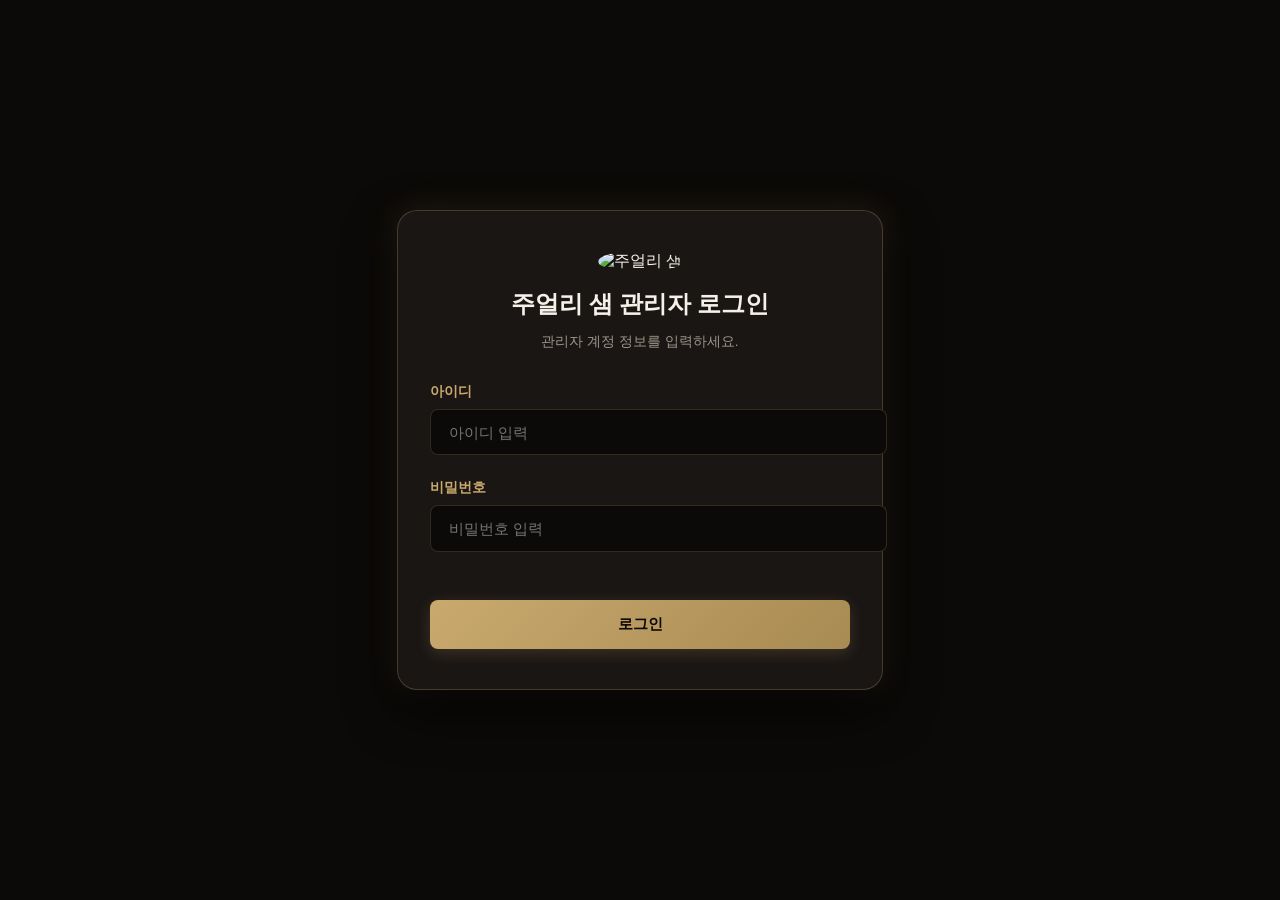
==== admin/index.html @ 4dfc27d7 "Switch to 100% Pure Cloudflare KV Database Mode and delete posts.json static cache" ====
<!DOCTYPE html>
<html lang="ko">
<head>
  <meta charset="UTF-8">
  <meta name="viewport" content="width=device-width, initial-scale=1.0">
  <meta http-equiv="Cache-Control" content="no-cache, no-store, must-revalidate">
  <meta http-equiv="Pragma" content="no-cache">
  <meta http-equiv="Expires" content="0">
  <title>주얼리 샘 | 블로그 & SEO 관리자 시스템</title>
  <link rel="icon" type="image/png" href="images/favicon.png">
  <link rel="stylesheet" href="style.css?v=2">

  <!-- Quill WYSIWYG Rich Text Editor -->
  <link href="https://cdn.quilljs.com/1.3.6/quill.snow.css" rel="stylesheet">
  <script src="https://cdn.quilljs.com/1.3.6/quill.min.js"></script>

  <style>
    /* Admin Dashboard Custom Styles */
    body {
      background-color: #0c0a08;
      color: #f5f0e8;
      font-family: 'Noto Sans KR', sans-serif;
      padding-bottom: 4rem;
    }

    /* Quill Editor Dark Luxury Styling */
    .ql-toolbar.ql-snow {
      background: #141110 !important;
      border-color: rgba(201, 169, 110, 0.3) !important;
      border-radius: 8px 8px 0 0;
    }
    .ql-container.ql-snow {
      background: #0C0A08 !important;
      border-color: rgba(201, 169, 110, 0.3) !important;
      border-radius: 0 0 8px 8px;
      color: #F5F0E8 !important;
      font-size: 1rem !important;
      min-height: 260px;
    }
    .ql-editor {
      min-height: 260px;
      line-height: 1.8;
    }
    .ql-snow .ql-stroke { stroke: #C9A96E !important; }
    .ql-snow .ql-fill { fill: #C9A96E !important; }
    .ql-snow .ql-picker { color: #C9A96E !important; }

    .admin-header {
      background: #141110;
      border-bottom: 1px solid rgba(201, 169, 110, 0.2);
      padding: 1.25rem 0;
      position: sticky;
      top: 0;
      z-index: 100;
    }

    .admin-nav {
      display: flex;
      justify-content: space-between;
      align-items: center;
    }

    .admin-logo {
      display: flex;
      align-items: center;
      gap: 0.75rem;
      font-family: 'Playfair Display', serif;
      font-size: 1.3rem;
      color: #F5F0E8;
    }

    .admin-logo img {
      width: 34px;
      height: 34px;
      border-radius: 50%;
    }

    .admin-badge {
      padding: 0.25rem 0.75rem;
      background: rgba(201, 169, 110, 0.15);
      border: 1px solid rgba(201, 169, 110, 0.3);
      border-radius: 100px;
      font-size: 0.75rem;
      color: #C9A96E;
      font-weight: 600;
    }

    .admin-container {
      max-width: 1200px;
      margin: 2.5rem auto;
      padding: 0 1.5rem;
    }

    .admin-tabs {
      display: flex;
      gap: 1rem;
      margin-bottom: 2rem;
      border-bottom: 1px solid rgba(201, 169, 110, 0.2);
      padding-bottom: 0.5rem;
    }

    .admin-tab-btn {
      background: transparent;
      border: none;
      color: #9C9489;
      font-size: 1rem;
      font-weight: 500;
      padding: 0.75rem 1.25rem;
      cursor: pointer;
      border-radius: 8px;
      transition: all 0.3s ease;
    }

    .admin-tab-btn.active {
      background: rgba(201, 169, 110, 0.15);
      color: #C9A96E;
      font-weight: 600;
    }

    .admin-tab-content {
      display: none;
    }

    .admin-tab-content.active {
      display: block;
    }

    .admin-card {
      background: #1A1614;
      border: 1px solid rgba(201, 169, 110, 0.15);
      border-radius: 16px;
      padding: 2rem;
      margin-bottom: 2rem;
    }

    .admin-card-title {
      font-family: 'Playfair Display', serif;
      font-size: 1.4rem;
      color: #F5F0E8;
      margin-bottom: 1.5rem;
      display: flex;
      align-items: center;
      justify-content: space-between;
    }

    .form-group {
      margin-bottom: 1.5rem;
    }

    .form-label {
      display: block;
      font-size: 0.85rem;
      font-weight: 600;
      color: #C9A96E;
      margin-bottom: 0.5rem;
    }

    .form-input, .form-select, .form-textarea {
      width: 100%;
      padding: 0.85rem 1.1rem;
      background: #0C0A08;
      border: 1px solid rgba(201, 169, 110, 0.2);
      border-radius: 8px;
      color: #F5F0E8;
      font-size: 0.95rem;
      outline: none;
      transition: border 0.3s ease;
    }

    .form-input:focus, .form-select:focus, .form-textarea:focus {
      border-color: #C9A96E;
    }

    .form-textarea {
      min-height: 180px;
      resize: vertical;
      line-height: 1.7;
    }

    .btn-submit {
      background: linear-gradient(135deg, #C9A96E 0%, #A88B52 100%);
      color: #0C0A08;
      border: none;
      padding: 0.9rem 2.2rem;
      font-size: 0.95rem;
      font-weight: 700;
      border-radius: 8px;
      cursor: pointer;
      display: inline-flex;
      align-items: center;
      justify-content: center;
      gap: 0.5rem;
      box-shadow: 0 4px 15px rgba(201, 169, 110, 0.2);
      transition: all 0.3s ease;
    }

    .btn-submit:hover {
      filter: brightness(1.15);
      transform: translateY(-2px);
      box-shadow: 0 6px 20px rgba(201, 169, 110, 0.35);
    }

    .btn-cancel {
      background: rgba(255, 255, 255, 0.08);
      color: #9C9489;
      border: 1px solid rgba(255, 255, 255, 0.15);
      padding: 0.9rem 1.8rem;
      font-size: 0.95rem;
      font-weight: 600;
      border-radius: 8px;
      cursor: pointer;
      transition: all 0.3s ease;
    }

    .btn-cancel:hover {
      background: rgba(255, 255, 255, 0.15);
      color: #F5F0E8;
    }

    .post-table {
      width: 100%;
      border-collapse: collapse;
      margin-top: 1rem;
    }

    .post-table th, .post-table td {
      padding: 1rem;
      text-align: left;
      border-bottom: 1px solid rgba(201, 169, 110, 0.1);
    }

    .post-table th {
      color: #C9A96E;
      font-size: 0.85rem;
      font-weight: 600;
      text-transform: uppercase;
      letter-spacing: 0.05em;
    }

    .post-table td {
      font-size: 0.9rem;
      color: #9C9489;
    }

    .btn-sm {
      padding: 0.4rem 0.75rem;
      font-size: 0.75rem;
      border-radius: 6px;
      border: none;
      cursor: pointer;
      transition: all 0.2s ease;
    }

    .btn-edit {
      background: rgba(201, 169, 110, 0.2);
      color: #C9A96E;
    }

    .btn-delete {
      background: rgba(239, 68, 68, 0.2);
      color: #ef4444;
    }

    .seo-box {
      background: #141110;
      border: 1px solid rgba(201, 169, 110, 0.2);
      border-radius: 12px;
      padding: 1.5rem;
      margin-bottom: 1.5rem;
    }

    .seo-title {
      font-size: 1.1rem;
      font-weight: 600;
      color: #C9A96E;
      margin-bottom: 0.75rem;
      display: flex;
      align-items: center;
      gap: 0.5rem;
    }

    .seo-desc {
      font-size: 0.88rem;
      color: #9C9489;
      line-height: 1.7;
      margin-bottom: 1rem;
    }

    .btn-gen-xml {
      background: transparent;
      border: 1px solid #C9A96E;
      color: #C9A96E;
      padding: 0.6rem 1.25rem;
      border-radius: 6px;
      font-size: 0.85rem;
      font-weight: 600;
      cursor: pointer;
      transition: all 0.3s ease;
    }

    .btn-gen-xml:hover {
      background: rgba(201, 169, 110, 0.2);
    }

    /* Admin Login Overlay */
    .login-overlay {
      position: fixed;
      top: 0; left: 0; right: 0; bottom: 0;
      background: #0C0A08;
      z-index: 99999;
      display: flex;
      align-items: center;
      justify-content: center;
      padding: 1.5rem;
    }

    .login-box {
      width: 100%;
      max-width: 420px;
      background: #1A1614;
      border: 1px solid rgba(201, 169, 110, 0.25);
      border-radius: 20px;
      padding: 2.5rem 2rem;
      box-shadow: 0 20px 50px rgba(0, 0, 0, 0.8), 0 0 30px rgba(201, 169, 110, 0.15);
      text-align: center;
    }

    .login-title {
      font-family: 'Playfair Display', serif;
      font-size: 1.5rem;
      color: #F5F0E8;
      margin: 1rem 0 0.5rem;
    }

    .login-error {
      color: #ef4444;
      font-size: 0.85rem;
      margin-top: 0.75rem;
      display: none;
    }

    /* Scrollbar Customization for Live Chat */
    #admin-chat-messages::-webkit-scrollbar,
    #admin-chat-sessions::-webkit-scrollbar {
      width: 6px;
    }
    #admin-chat-messages::-webkit-scrollbar-track,
    #admin-chat-sessions::-webkit-scrollbar-track {
      background: #0C0A08;
    }
    #admin-chat-messages::-webkit-scrollbar-thumb,
    #admin-chat-sessions::-webkit-scrollbar-thumb {
      background: rgba(201, 169, 110, 0.4);
      border-radius: 4px;
    }
    #admin-chat-messages::-webkit-scrollbar-thumb:hover {
      background: #C9A96E;
    }

    /* Mobile Responsive Enhancements */
    @media (max-width: 768px) {
      .admin-header {
        padding: 1rem 0;
      }
      .admin-nav {
        flex-direction: column;
        align-items: flex-start;
        gap: 0.75rem;
      }
      .admin-logo {
        font-size: 1.1rem;
      }
      .admin-nav-right {
        width: 100%;
        display: flex;
        justify-content: space-between;
        align-items: center;
        gap: 0.5rem;
      }
      .admin-badge {
        font-size: 0.7rem;
        padding: 0.2rem 0.5rem;
      }
      .btn-gen-xml {
        font-size: 0.75rem;
        padding: 0.4rem 0.6rem;
      }
      .admin-container {
        margin: 1rem auto;
        padding: 0 0.75rem;
      }
      .admin-tabs {
        overflow-x: auto;
        white-space: nowrap;
        padding-bottom: 0.75rem;
        gap: 0.5rem;
        -webkit-overflow-scrolling: touch;
      }
      .admin-tab-btn {
        font-size: 0.85rem;
        padding: 0.5rem 0.85rem;
        flex-shrink: 0;
      }
      .admin-card {
        padding: 1.25rem 1rem;
        border-radius: 12px;
      }
      .admin-card-title {
        font-size: 1.15rem;
        flex-direction: column;
        align-items: flex-start;
        gap: 0.75rem;
      }
      .table-wrapper {
        width: 100%;
        overflow-x: auto;
        -webkit-overflow-scrolling: touch;
        border-radius: 8px;
        border: 1px solid rgba(201, 169, 110, 0.15);
      }
      .mobile-stack {
        grid-template-columns: 1fr !important;
        height: auto !important;
      }
      .mobile-sessions-pane {
        border-right: none !important;
        border-bottom: 1px solid rgba(201,169,110,0.15) !important;
        height: 180px !important;
      }
      .mobile-chat-pane {
        height: 450px !important;
      }
      .post-table th, .post-table td {
        padding: 0.6rem 0.5rem;
        font-size: 0.8rem;
        white-space: nowrap;
      }
      .form-input, .form-select {
        font-size: 16px !important; /* Prevents iOS Safari auto-zoom on input focus */
        padding: 0.75rem 0.9rem;
      }
      .mobile-stack {
        flex-direction: column !important;
        align-items: stretch !important;
      }
      .mobile-stack label {
        justify-content: center !important;
        text-align: center;
      }
      .ql-container.ql-snow {
        min-height: 200px;
      }
      .login-box {
        padding: 2rem 1.25rem;
        border-radius: 16px;
      }
    }
  </style>
</head>
<body>

  <!-- Admin Login Overlay Gateway -->
  <div class="login-overlay" id="loginOverlay">
    <div class="login-box">
      <img src="images/favicon.png" alt="주얼리 샘" style="width: 54px; height: 54px; border-radius: 50%;">
      <h2 class="login-title">주얼리 샘 관리자 로그인</h2>
      <p style="font-size: 0.85rem; color: #9C9489; margin-bottom: 2rem;">관리자 계정 정보를 입력하세요.</p>

      <form onsubmit="handleAdminLogin(event)">
        <div class="form-group" style="text-align: left;">
          <label class="form-label" for="login-id">아이디</label>
          <input type="text" id="login-id" class="form-input" placeholder="아이디 입력" required>
        </div>
        <div class="form-group" style="text-align: left;">
          <label class="form-label" for="login-pw">비밀번호</label>
          <input type="password" id="login-pw" class="form-input" placeholder="비밀번호 입력" required>
        </div>
        <div class="login-error" id="loginErrorMsg">아이디 또는 비밀번호가 올바르지 않습니다.</div>
        <button type="submit" class="btn-submit" style="width: 100%; margin-top: 1.5rem;">로그인</button>
      </form>
    </div>
  </div>

  <!-- Admin Header -->
  <header class="admin-header">
    <div class="container admin-nav">
      <a href="index.html" class="admin-logo">
        <img src="images/favicon.png" alt="주얼리 샘 로고">
        주얼리 샘 관리자 센터
      </a>
      <div class="admin-nav-right">
        <span class="admin-badge">Blog & SEO System</span>
        <a href="index.html" target="_blank" class="btn-gen-xml">홈페이지 바로가기 ↗</a>
        <button class="btn-gen-xml" style="border-color: #ef4444; color: #ef4444;" onclick="handleAdminLogout()">🔒 로그아웃</button>
      </div>
    </div>
  </header>

  <div class="admin-container">
    <!-- Admin Nav Tabs -->
    <div class="admin-tabs">
      <button class="admin-tab-btn active" onclick="switchTab('posts-tab')">📝 블로그 글 관리</button>
      <button class="admin-tab-btn" onclick="switchTab('write-tab')">✏️ 새 글 작성하기</button>
      <button class="admin-tab-btn" onclick="switchTab('chat-tab')">💬 실시간 1:1 고객 상담 센터</button>
      <button class="admin-tab-btn" onclick="switchTab('seo-tab')">🔍 네이버/구글 검색등록 (SEO)</button>
    </div>

    <!-- TAB 1: Posts List -->
    <div id="posts-tab" class="admin-tab-content active">
      <div class="admin-card">
        <div class="admin-card-title">
          <span>등록된 블로그 포스트 목록</span>
          <button class="btn-submit" onclick="switchTab('write-tab')">+ 새 포스트 추가</button>
        </div>
        <p style="color: #9C9489; font-size: 0.85rem; margin-bottom: 1.5rem;">
          이곳에 등록된 글은 메인 홈페이지의 [블로그] 섹션에 즉시 노출되며, 검색엔진(네이버, 구글)에 수집됩니다.
        </p>

        <div class="table-wrapper">
          <table class="post-table">
            <thead>
              <tr>
                <th>순번</th>
                <th>포스트 번호 (ID)</th>
                <th>제목</th>
                <th>카테고리</th>
                <th>작성일</th>
                <th>관리</th>
              </tr>
            </thead>
            <tbody id="admin-post-list">
              <!-- Dynamic Posts render -->
            </tbody>
          </table>
        </div>
      </div>
    </div>

    <!-- TAB 2: Write/Edit Post -->
    <div id="write-tab" class="admin-tab-content">
      <div class="admin-card">
        <div class="admin-card-title" id="form-title-text">새 블로그 포스트 작성</div>
        <form id="post-form" onsubmit="handlePostSubmit(event)">
          <input type="hidden" id="edit-post-id" value="">

          <div class="form-group">
            <label class="form-label" for="post-title">포스트 제목 *</label>
            <input type="text" id="post-title" class="form-input" placeholder="예: [종로 골드바] 24K 순금 골드바 현명하게 선택하는 법" required>
          </div>

          <div class="form-group">
            <label class="form-label" for="post-category">카테고리 *</label>
            <select id="post-category" class="form-select">
              <option value="골드바 투자">골드바 투자</option>
              <option value="주얼리 팁">주얼리 팁</option>
              <option value="커플링 가이드">커플링 가이드</option>
              <option value="매장 소식">매장 소식</option>
            </select>
          </div>

          <div class="form-group">
            <label class="form-label" for="post-image">대표 이미지 (Cloudflare R2 자동 저장) *</label>
            <div class="mobile-stack" style="display: flex; gap: 0.5rem; margin-bottom: 0.5rem;">
              <input type="text" id="post-image" class="form-input" value="images/gold_bar.png" placeholder="R2 이미지 URL 또는 사진 파일 선택" required>
              <label for="post-file-input" class="btn-gen-xml" style="white-space: nowrap; cursor: pointer; display: inline-flex; align-items: center; justify-content: center; background: rgba(201,169,110,0.15); padding: 0.75rem 1rem;">☁️ Cloudflare R2에 사진 업로드</label>
              <input type="file" id="post-file-input" accept="image/*" style="display: none;" onchange="uploadToCloudflareR2(event)">
            </div>
            <div id="image-preview-container" style="margin-top: 0.5rem; display: none;">
              <span style="font-size: 0.75rem; color: #9C9489; display: block; margin-bottom: 0.25rem;">업로드 이미지 미리보기:</span>
              <img id="image-preview-img" src="" alt="미리보기" style="max-height: 120px; border-radius: 8px; border: 1px solid rgba(201,169,110,0.3);">
            </div>
          </div>

          <div class="form-group">
            <label class="form-label" for="post-excerpt">요약 설명 (검색엔진 서치 프리뷰) *</label>
            <input type="text" id="post-excerpt" class="form-input" placeholder="글의 주요 내용을 1~2문장으로 요약하세요." required>
          </div>

          <div class="form-group">
            <label class="form-label">본문 내용 (WYSIWYG 리치 에디터) *</label>
            <div id="editor-container"></div>
          </div>

          <div style="display: flex; gap: 1rem; margin-top: 2rem;">
            <button type="submit" class="btn-submit" id="btn-submit-post">포스트 발행하기</button>
            <button type="button" class="btn-gen-xml" onclick="cancelEdit()">취소</button>
          </div>
        </form>
      </div>
    </div>

    <!-- TAB 3: Live Chat & AI Chatbot Center -->
    <div id="chat-tab" class="admin-tab-content">
      <!-- Section 1: 1:1 Live Chat Console -->
      <div class="admin-card">
        <div class="admin-card-title">
          <span>💬 실시간 1:1 고객 상담 & AI 챗봇 모니터링</span>
          <span class="admin-badge" style="background: rgba(34, 197, 94, 0.15); color: #4ade80; border-color: rgba(34, 197, 94, 0.3);">● AI Vector DB 가동 중</span>
        </div>
        <p style="color: #9C9489; font-size: 0.85rem; margin-bottom: 1.5rem;">
          메인 홈페이지(<code style="color:#C9A96E;">sam.lymin80.shop</code>)에서 고객이 주고받은 챗봇 문의와 실시간 상담 요청이 이곳으로 수신됩니다.
        </p>

        <!-- Live Chat Console Grid -->
        <div style="display: grid; grid-template-columns: 280px 1fr; gap: 1rem; background: #141110; border: 1px solid rgba(201,169,110,0.2); border-radius: 12px; height: 560px; overflow: hidden;" class="mobile-stack">
          
          <!-- Left: User Session List -->
          <div style="border-right: 1px solid rgba(201,169,110,0.15); padding: 1rem; overflow-y: auto; height: 100%;" class="mobile-sessions-pane">
            <div style="font-size: 0.85rem; font-weight: 600; color: #C9A96E; margin-bottom: 0.75rem;">📥 상담 대기열 / 최근 대화</div>
            <div id="admin-chat-sessions" style="overflow-y: auto; max-height: calc(100% - 30px);">
              <!-- Session Cards rendered here -->
            </div>
          </div>

          <!-- Right: Real-Time Chat Room -->
          <div style="display: flex; flex-direction: column; height: 100%; padding: 1rem; min-height: 0;" class="mobile-chat-pane">
            <div style="border-bottom: 1px solid rgba(201,169,110,0.15); padding-bottom: 0.75rem; font-weight: 600; color: #F5F0E8; display: flex; justify-content: space-between; align-items: center; flex-shrink: 0;">
              <span>💬 고객 1:1 상담실 — <strong style="color: #C9A96E;">상담원 모드</strong></span>
              <div style="display:flex; gap:0.5rem;">
                <button class="btn-sm btn-delete" onclick="handleAdminEndChat()" style="background: rgba(239,68,68,0.2); border-color: #ef4444; color: #ef4444;">🔴 상담 종료</button>
                <button class="btn-sm btn-edit" onclick="fetchAdminLiveChatMessages()">🔄 새로고침</button>
              </div>
            </div>

            <!-- Messages Window -->
            <div id="admin-chat-messages" style="flex: 1 1 auto; overflow-y: auto; margin: 1rem 0; padding-right: 0.5rem; display: flex; flex-direction: column; gap: 0.75rem; min-height: 0; scroll-behavior: smooth;">
              <!-- Dynamic Messages Rendered Here -->
            </div>

            <!-- Fixed Input Area -->
            <form onsubmit="handleAdminSendChatMessage(event)" style="display: flex; gap: 0.5rem; flex-shrink: 0;">
              <input type="text" id="admin-chat-input" class="form-input" placeholder="고객에게 보내실 1:1 실시간 메시지를 입력하세요..." required style="flex: 1;">
              <button type="submit" class="btn-submit" style="white-space: nowrap; padding: 0.75rem 1.25rem;">전송 ↵</button>
            </form>
          </div>

        </div>
      </div>

      <!-- Section 2: AI Vector KB Manager Card -->
      <div class="admin-card" style="margin-top: 1.5rem;">
        <div style="display:flex; justify-content:space-between; align-items:center; margin-bottom: 1rem; flex-wrap: wrap; gap: 0.5rem;">
          <div class="admin-card-title" style="margin-bottom: 0;">🧠 AI 챗봇 Vector DB 지식베이스 실시간 관리</div>
          <button class="btn-gen-xml" onclick="addNewKbRow()">➕ 지식 항목 추가</button>
        </div>
        <p style="color: #9C9489; font-size: 0.85rem; margin-bottom: 1rem;">
          고객이 챗봇에 물어볼 때 AI가 탐색하는 Vector 지식 데이터(키워드 및 자동 답변)입니다. 수정 후 아래 <strong>[💾 저장 및 반영하기]</strong>를 누르시면 실시간 챗봇에 즉시 적용됩니다.
        </p>
        <div class="table-wrapper" style="overflow-x: auto; -webkit-overflow-scrolling: touch;">
          <table class="post-table" style="min-width: 720px; width: 100%;">
            <thead>
              <tr>
                <th style="width: 140px;">카테고리</th>
                <th style="width: 240px;">감지 키워드 (쉼표 구분)</th>
                <th>챗봇 자동 응답 답변 내용 (Markdown 지원)</th>
                <th style="width: 70px;">삭제</th>
              </tr>
            </thead>
            <tbody id="admin-kb-list">
              <!-- Dynamic KB rows render -->
            </tbody>
          </table>
        </div>
        <button class="btn-submit" style="margin-top: 1.25rem; width: 100%; font-size: 1.05rem;" onclick="saveAdminKbData()">💾 AI Vector DB 지식 저장 및 챗봇 실시간 반영하기</button>
      </div>
    </div>

    <!-- TAB 3: SEO & Search Engine Registration Guide -->
    <div id="seo-tab" class="admin-tab-content">
      <div class="admin-card">
        <div class="admin-card-title">🔍 네이버 서치어드바이저 & 구글 서치콘솔 등록 관리</div>
        <p style="color: #9C9489; font-size: 0.9rem; line-height: 1.7; margin-bottom: 2rem;">
          주얼리 샘의 블로그 포스트와 웹사이트가 네이버 검색 및 구글 검색 결과(AI Overview 포함)에 빠르게 노출될 수 있도록 자동 생성 도구와 제출 가이드를 제공합니다.
        </p>

        <!-- Sitemap & RSS XML Generator -->
        <div class="seo-box">
          <div class="seo-title">📄 1. Sitemap.xml & RSS 피드 자동 다운로드</div>
          <div class="seo-desc">
            현재 작성된 블로그 포스트를 반영한 최신 `sitemap.xml`과 `rss.xml` 파일을 즉시 다운로드하여 서버 또는 GitHub 저장소에 업데이트할 수 있습니다.
          </div>
          <div style="display: flex; gap: 1rem; flex-wrap: wrap;">
            <button class="btn-gen-xml" onclick="downloadSitemap()">Sitemap.xml 생성 & 다운로드</button>
            <button class="btn-gen-xml" onclick="downloadRss()">RSS.xml 생성 & 다운로드</button>
          </div>
        </div>

        <!-- Naver Search Advisor Guide -->
        <div class="seo-box">
          <div class="seo-title">🟢 2. 네이버 서치어드바이저 (Naver Search Advisor) 등록 방법</div>
          <div class="seo-desc">
            1. <strong><a href="https://searchadvisor.naver.com/" target="_blank" style="color: #C9A96E;">네이버 서치어드바이저</a></strong> 로그인 후 [웹마스터 도구] ➡️ 사이트 등록에서 <code>https://jewelrysam.kr</code> (또는 도메인) 추가<br>
            2. 네이버에서 발급하는 소유확인 메타태그 (<code>&lt;meta name="naver-site-verification" content="..."&gt;</code>) 발급받기<br>
            3. 웹마스터 도구 ➡️ [요청] ➡️ [사이트맵 제출]에서 <code>sitemap.xml</code> 제출하기<br>
            4. [요청] ➡️ [RSS 제출]에서 <code>rss.xml</code> 제출하기
          </div>
        </div>

        <!-- Google Search Console Guide -->
        <div class="seo-box">
          <div class="seo-title">🔵 3. 구글 서치콘솔 (Google Search Console) 등록 방법</div>
          <div class="seo-desc">
            1. <strong><a href="https://search.google.com/search-console" target="_blank" style="color: #C9A96E;">구글 서치콘솔</a></strong> 접속 후 사이트 URL 주소 추가<br>
            2. [Sitemaps] 메뉴 클릭 ➡️ <code>sitemap.xml</code> 입력 후 [제출]<br>
            3. 신규 블로그 글 작성 시 [URL 검사] 메뉴에서 해당 글 URL을 넣고 [색인 생성 요청]을 누르면 Google AI Overview에 빠르게 노출됩니다.
          </div>
        </div>
      </div>
    </div>
  </div>

  <script>
    let currentPosts = [];
    let quillEditor = null;
    const API_BASE = 'https://jewelry-sam-api.lymin80.workers.dev';

    // Initialize Quill Editor
    document.addEventListener('DOMContentLoaded', () => {
      quillEditor = new Quill('#editor-container', {
        theme: 'snow',
        placeholder: '블로그 본문 내용을 여기에 자유롭게 작성하세요. (워드/한글처럼 굵게, 제목 크기, 글머리 기호, 링크, 이미지 삽입 등이 지원됩니다)',
        modules: {
          toolbar: [
            [{ 'header': [1, 2, 3, false] }],
            ['bold', 'italic', 'underline', 'strike'],
            [{ 'list': 'ordered'}, { 'list': 'bullet' }],
            ['link', 'image'],
            ['clean']
          ]
        }
      });
    });

    // Async load posts from DB API / posts.json
    async function initAdminPosts() {
      try {
        const resp = await fetch(`${API_BASE}/api/posts?t=` + Date.now());
        if (resp.ok) {
          const apiPosts = await resp.json();
          if (Array.isArray(apiPosts) && apiPosts.length > 0) {
            currentPosts = apiPosts;
          }
        }
      } catch (e) {
        console.log('KV DB Fetch Error');
      }

      renderPostTable();
    }

    function savePosts(posts) {
      currentPosts = posts;
      localStorage.setItem('jewelry_sam_posts', JSON.stringify(posts));
    }

    // Pure Cloudflare R2 Upload Handler
    async function uploadToCloudflareR2(event) {
      const file = event.target.files[0];
      if (!file) return;

      if (!file.type.startsWith('image/')) {
        alert('이미지 파일만 선택 가능합니다.');
        return;
      }

      const imgInput = document.getElementById('post-image');
      const previewContainer = document.getElementById('image-preview-container');
      const previewImg = document.getElementById('image-preview-img');

      imgInput.value = '☁️ Cloudflare R2에 업로드 중...';

      const formData = new FormData();
      formData.append('file', file);

      try {
        const resp = await fetch(`${API_BASE}/api/upload`, {
          method: 'POST',
          body: formData
        });

        if (resp.ok) {
          const data = await resp.json();
          if (data.success && data.url) {
            imgInput.value = data.url;
            previewImg.src = data.url;
            previewContainer.style.display = 'block';
            alert('✨ 이미지 Cloudflare R2 업로드 완료!\nR2 URL: ' + data.url);
            return;
          }
        }
      } catch (e) {
        console.log('R2 Upload API Error');
      }

      // If R2 server is offline during dev, use DataURL preview
      const reader = new FileReader();
      reader.onload = function(e) {
        imgInput.value = e.target.result;
        previewImg.src = e.target.result;
        previewContainer.style.display = 'block';
        alert('사진이 첨부되었습니다.');
      };
      reader.readAsDataURL(file);
    }

    // Render Admin Post Table
    function renderPostTable() {
      const tbody = document.getElementById('admin-post-list');
      if (!tbody) return;
      tbody.innerHTML = '';

      if (currentPosts.length === 0) {
        tbody.innerHTML = `<tr><td colspan="6" style="text-align: center; color: #6B6560; padding: 2rem;">등록된 글이 없습니다. 새 글을 작성해 주세요.</td></tr>`;
        return;
      }

      currentPosts.forEach((post, index) => {
        const tr = document.createElement('tr');
        tr.innerHTML = `
          <td>${currentPosts.length - index}</td>
          <td><code style="color:#C9A96E; font-family: monospace; font-size: 0.85rem; background: rgba(201,169,110,0.1); padding: 0.2rem 0.5rem; border-radius: 4px;">#${post.id}</code></td>
          <td style="font-weight: 600; color: #F5F0E8;">${escapeHtml(post.title)}</td>
          <td><span style="color: #C9A96E; font-size: 0.8rem; background: rgba(201,169,110,0.1); padding: 0.2rem 0.6rem; border-radius: 4px;">${escapeHtml(post.category)}</span></td>
          <td>${post.date}</td>
          <td>
            <a href="index.html?post=${post.id}" target="_blank" class="btn-sm btn-edit" style="text-decoration:none; display:inline-block;">👁️ 보기</a>
            <button class="btn-sm btn-edit" onclick="copyPostLink(${post.id})">🔗 주소 복사</button>
            <button class="btn-sm btn-edit" onclick="editPost(${post.id})">수정</button>
            <button class="btn-sm btn-delete" onclick="deletePost(${post.id})">삭제</button>
          </td>
        `;
        tbody.appendChild(tr);
      });
    }

    function copyPostLink(id) {
      const shareUrl = `${window.location.origin}/index.html?post=${id}`;
      navigator.clipboard.writeText(shareUrl).then(() => {
        alert('✨ 네이버/SNS 전용 블로그 포스트 바로가기 주소(ID: ' + id + ')가 복사되었습니다!\n\n이 주소로 들어오는 사용자는 접속하자마자 이 글 팝업이 자동으로 켜집니다:\n' + shareUrl);
      }).catch(() => {
        alert('포스트 주소: ' + shareUrl);
      });
    }

    let liveChatTimer = null;
    let activeSessionId = null;

    function switchTab(tabId) {
      document.querySelectorAll('.admin-tab-btn').forEach(btn => btn.classList.remove('active'));
      document.querySelectorAll('.admin-tab-content').forEach(content => content.classList.remove('active'));

      if (event && event.target && event.target.classList.contains('admin-tab-btn')) {
        event.target.classList.add('active');
      }
      document.getElementById(tabId).classList.add('active');

      if (tabId === 'chat-tab') {
        startLiveChatPolling();
        fetchAdminKbData();
      } else {
        if (liveChatTimer) {
          clearInterval(liveChatTimer);
          liveChatTimer = null;
        }
      }
    }

    let currentKbList = [];

    async function fetchAdminKbData() {
      try {
        const resp = await fetch(`${API_BASE}/api/kb`);
        if (resp.ok) {
          currentKbList = await resp.json();
          renderAdminKbTable();
        }
      } catch(e) {}
    }

    function renderAdminKbTable() {
      const tbody = document.getElementById('admin-kb-list');
      if (!tbody) return;
      tbody.innerHTML = '';

      currentKbList.forEach((item, idx) => {
        const tr = document.createElement('tr');
        tr.innerHTML = `
          <td><input type="text" class="form-input kb-cat" value="${escapeHtml(item.category || '')}" placeholder="예: 시세"></td>
          <td><input type="text" class="form-input kb-kw" value="${escapeHtml((item.keywords || []).join(', '))}" placeholder="키워드 쉼표 구분"></td>
          <td><textarea class="form-input kb-ans" rows="2" style="resize:vertical;">${escapeHtml(item.answer || '')}</textarea></td>
          <td style="text-align:center;">
            <button class="btn-sm btn-delete" onclick="removeKbRow(${idx})">삭제</button>
          </td>
        `;
        tbody.appendChild(tr);
      });
    }

    function addNewKbRow() {
      currentKbList.push({
        id: Date.now(),
        category: "신규 항목",
        keywords: ["단어1", "단어2"],
        answer: "💎 답변 내용을 작성하세요."
      });
      renderAdminKbTable();
    }

    function removeKbRow(idx) {
      currentKbList.splice(idx, 1);
      renderAdminKbTable();
    }

    async function saveAdminKbData() {
      const rows = document.querySelectorAll('#admin-kb-list tr');
      const updatedList = [];

      rows.forEach((row, idx) => {
        const cat = row.querySelector('.kb-cat').value.trim();
        const kwStr = row.querySelector('.kb-kw').value.trim();
        const ans = row.querySelector('.kb-ans').value.trim();

        const keywords = kwStr.split(',').map(s => s.trim()).filter(Boolean);
        if (cat || keywords.length > 0 || ans) {
          updatedList.push({
            id: idx + 1,
            category: cat,
            keywords: keywords,
            answer: ans
          });
        }
      });

      try {
        const resp = await fetch(`${API_BASE}/api/kb`, {
          method: 'POST',
          headers: { 'Content-Type': 'application/json' },
          body: JSON.stringify(updatedList)
        });
        if (resp.ok) {
          alert('✨ AI Vector DB 지식베이스가 성공적으로 저장되었습니다!\n\n홈페이지 챗봇에 수정하신 지식이 실시간 반영됩니다.');
          fetchAdminKbData();
        }
      } catch(e) {
        alert('저장 중 오류가 발생했습니다.');
      }
    }

    function startLiveChatPolling() {
      fetchAdminLiveChatMessages();
      if (!liveChatTimer) {
        liveChatTimer = setInterval(fetchAdminLiveChatMessages, 2000);
      }
    }

    async function fetchAdminLiveChatSessions() {
      try {
        const resp = await fetch(`${API_BASE}/api/live-chat/sessions`);
        if (resp.ok) {
          const sessions = await resp.json();
          renderAdminChatSessions(sessions);
        }
      } catch(e) {}
    }

    function renderAdminChatSessions(sessions) {
      const sessionBox = document.getElementById('admin-chat-sessions');
      if (!sessionBox) return;

      if (!Array.isArray(sessions) || sessions.length === 0) {
        sessionBox.innerHTML = '<div style="font-size:0.8rem; color:#9C9489; text-align:center; padding:1rem;">대기 중인 상담 없음</div>';
        return;
      }

      if (!activeSessionId && sessions.length > 0) {
        activeSessionId = sessions[0].sessionId;
      }

      sessionBox.innerHTML = '';
      sessions.forEach(sess => {
        const isActive = sess.sessionId === activeSessionId;
        const isEnded = sess.lastText && sess.lastText.includes('종료');
        const div = document.createElement('div');
        div.style.cssText = `background: ${isActive ? 'rgba(201,169,110,0.25)' : 'rgba(201,169,110,0.08)'}; border: 1px solid ${isActive ? '#C9A96E' : 'rgba(201,169,110,0.2)'}; padding: 0.75rem; border-radius: 8px; margin-bottom: 0.5rem; cursor: pointer; transition: all 0.2s ease; opacity: ${isEnded ? '0.7' : '1'};`;
        div.onclick = () => {
          activeSessionId = sess.sessionId;
          fetchAdminLiveChatMessages();
          fetchAdminLiveChatSessions();
        };

        div.innerHTML = `
          <div style="font-weight: 600; font-size: 0.85rem; color: #F5F0E8; display:flex; justify-content:space-between; align-items:center;">
            <span>👤 ${escapeHtml(sess.userId || '방문 고객')}</span>
            <span style="font-size:0.7rem; color:${isEnded ? '#ef4444' : '#4ade80'};">${isEnded ? '🔴 종료' : '● 진행 중'}</span>
          </div>
          <div style="font-size: 0.75rem; color: #9C9489; margin-top: 0.25rem; white-space: nowrap; overflow: hidden; text-overflow: ellipsis;">
            "${escapeHtml(sess.lastText || '')}"
          </div>
        `;
        sessionBox.appendChild(div);
      });
    }

    async function fetchAdminLiveChatMessages() {
      fetchAdminLiveChatSessions();
      if (!activeSessionId) return;

      try {
        const resp = await fetch(`${API_BASE}/api/live-chat?sessionId=${activeSessionId}`);
        if (resp.ok) {
          const messages = await resp.json();
          renderAdminChatMessages(messages);
        }
      } catch(e) {}
    }

    function renderAdminChatMessages(messages) {
      const msgBox = document.getElementById('admin-chat-messages');
      if (!msgBox) return;

      if (!Array.isArray(messages) || messages.length === 0) {
        msgBox.innerHTML = '<div style="color:#9C9489; text-align:center; padding: 2rem;">선택된 세션에 수신된 대화가 없습니다.</div>';
        return;
      }

      msgBox.innerHTML = '';
      messages.forEach(msg => {
        const div = document.createElement('div');
        if (msg.isAdmin) {
          div.style.cssText = 'align-self: flex-end; background: linear-gradient(135deg, #C9A96E, #A88B52); color: #0C0A08; padding: 0.75rem 1rem; border-radius: 12px 12px 0 12px; max-width: 80%; font-size: 0.9rem; font-weight: 600;';
          div.innerHTML = `<span style="font-size: 0.75rem; opacity: 0.85; display: block; margin-bottom: 0.25rem;">상담원 · ${msg.time || ''}</span>${escapeHtml(msg.text)}`;
        } else {
          div.style.cssText = 'align-self: flex-start; background: #241F1C; padding: 0.75rem 1rem; border-radius: 12px 12px 12px 0; max-width: 80%; font-size: 0.9rem;';
          div.innerHTML = `<span style="font-size: 0.75rem; color: #9C9489; display: block; margin-bottom: 0.25rem;">${escapeHtml(msg.userId || '방문 고객')} · ${msg.time || ''}</span>${escapeHtml(msg.text)}`;
        }
        msgBox.appendChild(div);
      });
      msgBox.scrollTop = msgBox.scrollHeight;
    }

    async function handleAdminSendChatMessage(e) {
      e.preventDefault();
      const input = document.getElementById('admin-chat-input');
      const text = input.value.trim();
      if (!text || !activeSessionId) return;

      const chatObj = {
        sessionId: activeSessionId,
        isAdmin: true,
        userId: '상담원',
        text: text
      };

      try {
        await fetch(`${API_BASE}/api/live-chat`, {
          method: 'POST',
          headers: { 'Content-Type': 'application/json' },
          body: JSON.stringify(chatObj)
        });
      } catch(e) {}

      input.value = '';
      fetchAdminLiveChatMessages();
    }

    async function handleAdminEndChat() {
      if (!activeSessionId) {
        alert('종료할 대화 세션을 선택해 주세요.');
        return;
      }
      if (!confirm('현재 1:1 대화를 종료하고 고객을 24h AI 챗봇 모드로 전환하시겠습니까?')) return;

      const chatObj = {
        sessionId: activeSessionId,
        isAdmin: true,
        isEnd: true,
        userId: '상담원',
        text: '🔴 상담원에 의해 1:1 상담이 종료되었습니다.'
      };

      try {
        await fetch(`${API_BASE}/api/live-chat`, {
          method: 'POST',
          headers: { 'Content-Type': 'application/json' },
          body: JSON.stringify({
            ...chatObj
          })
        });
      } catch(e) {}

      fetchAdminLiveChatMessages();
    }

    async function handlePostSubmit(e) {
      e.preventDefault();
      const idInput = document.getElementById('edit-post-id').value;
      const title = document.getElementById('post-title').value.trim();
      const category = document.getElementById('post-category').value;
      const image = document.getElementById('post-image').value.trim();
      const excerpt = document.getElementById('post-excerpt').value.trim();
      const content = quillEditor ? quillEditor.root.innerHTML : '';

      if (!content || content === '<p><br></p>') {
        alert('본문 내용을 입력해 주세요.');
        return;
      }

      const postObj = {
        id: idInput ? parseInt(idInput) : Date.now(),
        title,
        category,
        author: '주얼리 샘',
        date: new Date().toISOString().split('T')[0],
        image,
        excerpt,
        content
      };

      // Sync with Workers DB API
      try {
        await fetch(`${API_BASE}/api/posts`, {
          method: 'POST',
          headers: { 'Content-Type': 'application/json' },
          body: JSON.stringify(postObj)
        });
      } catch(err) {
        console.log('Worker DB API sync error');
      }

      if (idInput) {
        const postIndex = currentPosts.findIndex(p => p.id === postObj.id);
        if (postIndex !== -1) {
          currentPosts[postIndex] = postObj;
          alert('포스트가 성공적으로 수정되었습니다!');
        }
      } else {
        currentPosts.unshift(postObj);
        alert('새 블로그 포스트가 Cloudflare DB에 작성되었습니다!');
      }

      savePosts(currentPosts);
      resetForm();
      renderPostTable();
      switchTab('posts-tab');
    }

    function editPost(id) {
      const post = currentPosts.find(p => p.id === id);
      if (!post) return;

      document.getElementById('edit-post-id').value = post.id;
      document.getElementById('post-title').value = post.title;
      document.getElementById('post-category').value = post.category;
      document.getElementById('post-image').value = post.image;
      document.getElementById('post-excerpt').value = post.excerpt;
      
      if (quillEditor) {
        quillEditor.root.innerHTML = post.content || '';
      }

      if (post.image) {
        const previewContainer = document.getElementById('image-preview-container');
        const previewImg = document.getElementById('image-preview-img');
        previewImg.src = post.image;
        previewContainer.style.display = 'block';
      }

      document.getElementById('form-title-text').textContent = '블로그 포스트 수정';
      document.getElementById('btn-submit-post').textContent = '포스트 수정 완료';

      switchTab('write-tab');
    }

    function cancelEdit() {
      resetForm();
      switchTab('posts-tab');
    }

    function resetForm() {
      document.getElementById('post-form').reset();
      document.getElementById('edit-post-id').value = '';
      document.getElementById('form-title-text').textContent = '새 블로그 포스트 작성';
      document.getElementById('btn-submit-post').textContent = '포스트 발행하기';
      document.getElementById('post-image').value = 'images/gold_bar.png';
      document.getElementById('image-preview-container').style.display = 'none';

      if (quillEditor) {
        quillEditor.root.innerHTML = '';
      }
    }

    async function deletePost(id) {
      if (!confirm('이 블로그 포스트를 삭제하시겠습니까?')) return;

      try {
        await fetch(`${API_BASE}/api/posts/${id}`, { method: 'DELETE' });
      } catch(e) {}

      currentPosts = currentPosts.filter(p => p.id !== id);
      savePosts(currentPosts);
      renderPostTable();
    }



    function downloadPostsJson() {
      const dataStr = JSON.stringify(currentPosts, null, 2);
      downloadFile('posts.json', dataStr, 'application/json');
    }

    function escapeHtml(str) {
      return String(str).replace(/&/g, "&amp;").replace(/</g, "&lt;").replace(/>/g, "&gt;");
    }

    // Download sitemap.xml
    function downloadSitemap() {
      let xml = `<?xml version="1.0" encoding="UTF-8"?>\n<urlset xmlns="http://www.sitemaps.org/schemas/sitemap/0.9">\n`;
      xml += `  <url>\n    <loc>https://jewelrysam.kr/</loc>\n    <lastmod>${new Date().toISOString().split('T')[0]}</lastmod>\n    <changefreq>daily</changefreq>\n    <priority>1.0</priority>\n  </url>\n`;
      
      currentPosts.forEach(post => {
        xml += `  <url>\n    <loc>https://jewelrysam.kr/#blog-post-${post.id}</loc>\n    <lastmod>${post.date}</lastmod>\n    <changefreq>weekly</changefreq>\n    <priority>0.8</priority>\n  </url>\n`;
      });

      xml += `</urlset>`;

      downloadFile('sitemap.xml', xml, 'text/xml');
    }

    // Download rss.xml
    function downloadRss() {
      let xml = `<?xml version="1.0" encoding="UTF-8"?>\n<rss version="2.0">\n  <channel>\n`;
      xml += `    <title>주얼리 샘 블로그 | Jewelry SAM</title>\n    <link>https://jewelrysam.kr</link>\n    <description>종로 프리미엄 주얼리 샘의 공식 블로그 - 골드바, 귀걸이, 목걸이, 팔찌, 커플링 소식</description>\n`;

      currentPosts.forEach(post => {
        xml += `    <item>\n`;
        xml += `      <title><![CDATA[${post.title}]]></title>\n`;
        xml += `      <link>https://jewelrysam.kr/#blog-post-${post.id}</link>\n`;
        xml += `      <description><![CDATA[${post.excerpt}]]></description>\n`;
        xml += `      <pubDate>${post.date}</pubDate>\n`;
        xml += `    </item>\n`;
      });

      xml += `  </channel>\n</rss>`;

      downloadFile('rss.xml', xml, 'text/xml');
    }

    function downloadFile(filename, text, mimeType) {
      const element = document.createElement('a');
      element.setAttribute('href', 'data:' + mimeType + ';charset=utf-8,' + encodeURIComponent(text));
      element.setAttribute('download', filename);
      element.style.display = 'none';
      document.body.appendChild(element);
      element.click();
      document.body.removeChild(element);
    }

    // Admin Authentication Check
    function checkAdminAuth() {
      const isAuth = sessionStorage.getItem('sam_admin_auth') === 'true';
      const overlay = document.getElementById('loginOverlay');
      if (isAuth) {
        overlay.style.display = 'none';
      } else {
        overlay.style.display = 'flex';
      }
    }

    function handleAdminLogin(e) {
      e.preventDefault();
      const id = document.getElementById('login-id').value.trim();
      const pw = document.getElementById('login-pw').value.trim();
      const errorMsg = document.getElementById('loginErrorMsg');

      if (id === 'admin' && pw === '!1asdfasdf') {
        sessionStorage.setItem('sam_admin_auth', 'true');
        errorMsg.style.display = 'none';
        checkAdminAuth();
      } else {
        errorMsg.style.display = 'block';
      }
    }

    function handleAdminLogout() {
      if (confirm('관리자 시스템에서 로그아웃 하시겠습니까?')) {
        sessionStorage.removeItem('sam_admin_auth');
        checkAdminAuth();
      }
    }

    // Initialize
    checkAdminAuth();
    initAdminPosts();
    fetchAdminKbData();
  </script>
</body>
</html>
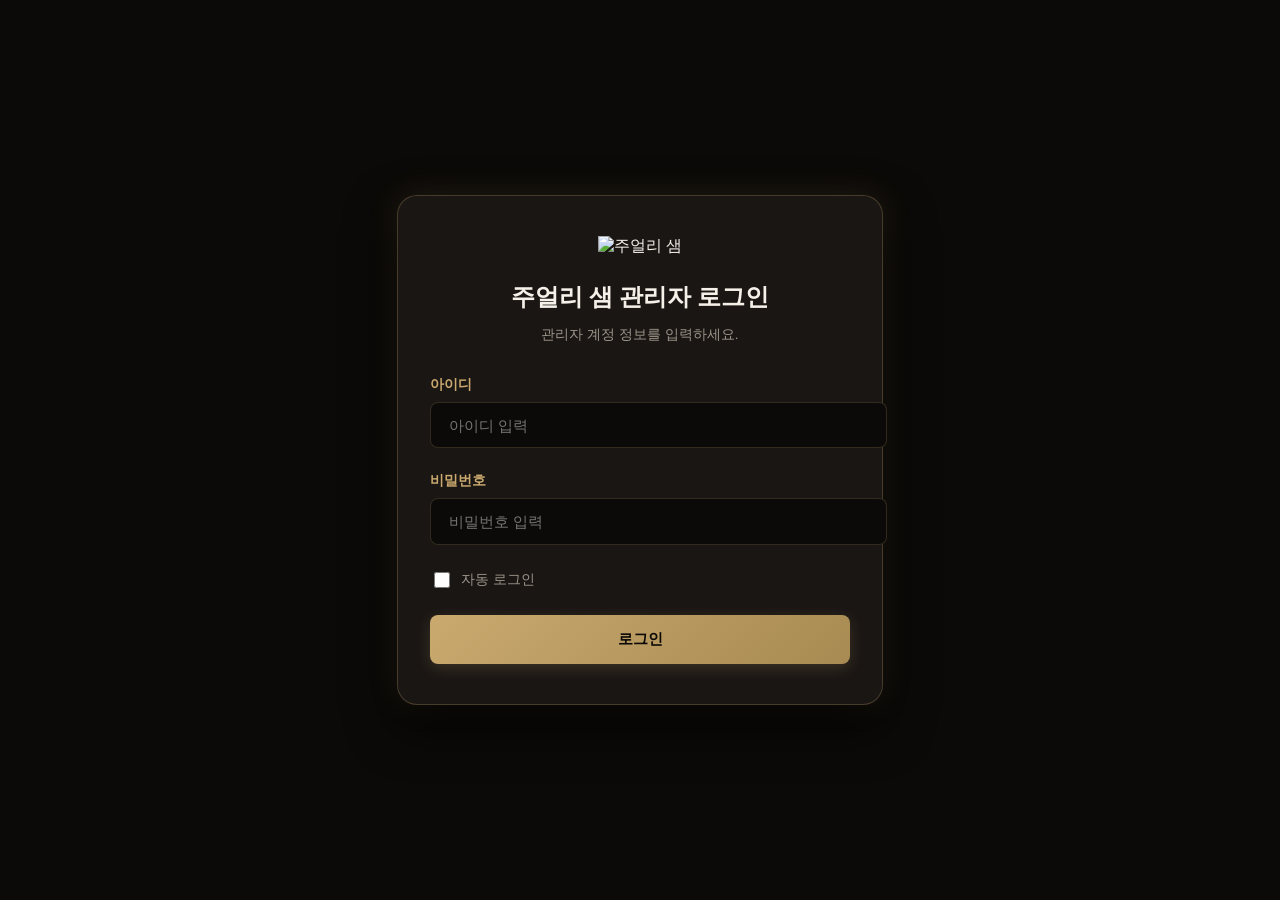
==== commit ab432da1: "feat: Add dolring category, transparent logo, directions guide & SEO/GEO/AIO updates" ====
--- a/admin/index.html
+++ b/admin/index.html
@@ -70,9 +70,11 @@
     }
 
     .admin-logo img {
-      width: 34px;
-      height: 34px;
-      border-radius: 50%;
+      height: 38px;
+      width: auto;
+      object-fit: contain;
+      border-radius: 0;
+      border: none;
     }
 
     .admin-badge {
@@ -339,6 +341,24 @@
       display: none;
     }
 
+    .login-remember {
+      display: flex;
+      align-items: center;
+      gap: 0.5rem;
+      margin-top: 1rem;
+      font-size: 0.85rem;
+      color: #9C9489;
+      cursor: pointer;
+      user-select: none;
+    }
+
+    .login-remember input[type="checkbox"] {
+      accent-color: #C9A96E;
+      width: 16px;
+      height: 16px;
+      cursor: pointer;
+    }
+
     /* Scrollbar Customization for Live Chat */
     #admin-chat-messages::-webkit-scrollbar,
     #admin-chat-sessions::-webkit-scrollbar {
@@ -462,7 +482,7 @@
   <!-- Admin Login Overlay Gateway -->
   <div class="login-overlay" id="loginOverlay">
     <div class="login-box">
-      <img src="images/favicon.png" alt="주얼리 샘" style="width: 54px; height: 54px; border-radius: 50%;">
+      <img src="images/logo_transparent.png" alt="주얼리 샘" style="height: 60px; width: auto; object-fit: contain; margin-bottom: 0.5rem;">
       <h2 class="login-title">주얼리 샘 관리자 로그인</h2>
       <p style="font-size: 0.85rem; color: #9C9489; margin-bottom: 2rem;">관리자 계정 정보를 입력하세요.</p>
 
@@ -476,6 +496,10 @@
           <input type="password" id="login-pw" class="form-input" placeholder="비밀번호 입력" required>
         </div>
         <div class="login-error" id="loginErrorMsg">아이디 또는 비밀번호가 올바르지 않습니다.</div>
+        <label class="login-remember">
+          <input type="checkbox" id="login-remember-check">
+          자동 로그인
+        </label>
         <button type="submit" class="btn-submit" style="width: 100%; margin-top: 1.5rem;">로그인</button>
       </form>
     </div>
@@ -485,7 +509,7 @@
   <header class="admin-header">
     <div class="container admin-nav">
       <a href="index.html" class="admin-logo">
-        <img src="images/favicon.png" alt="주얼리 샘 로고">
+        <img src="images/logo_transparent.png" alt="주얼리 샘 로고">
         주얼리 샘 관리자 센터
       </a>
       <div class="admin-nav-right">
@@ -501,7 +525,9 @@
     <div class="admin-tabs">
       <button class="admin-tab-btn active" onclick="switchTab('posts-tab')">📝 블로그 글 관리</button>
       <button class="admin-tab-btn" onclick="switchTab('write-tab')">✏️ 새 글 작성하기</button>
+      <button class="admin-tab-btn" onclick="switchTab('gallery-tab')">🖼️ 갤러리/상품 관리</button>
       <button class="admin-tab-btn" onclick="switchTab('chat-tab')">💬 실시간 1:1 고객 상담 센터</button>
+      <button class="admin-tab-btn" onclick="switchTab('telegram-tab')">🔔 텔레그램 실시간 알림 연동</button>
       <button class="admin-tab-btn" onclick="switchTab('seo-tab')">🔍 네이버/구글 검색등록 (SEO)</button>
     </div>
 
@@ -509,8 +535,11 @@
     <div id="posts-tab" class="admin-tab-content active">
       <div class="admin-card">
         <div class="admin-card-title">
-          <span>등록된 블로그 포스트 목록</span>
-          <button class="btn-submit" onclick="switchTab('write-tab')">+ 새 포스트 추가</button>
+          <span>등록된 블로그 포스트 목록 (<strong id="db-post-count" style="color: #4ade80;">DB 0건</strong>)</span>
+          <div style="display:flex; gap: 0.5rem;">
+            <button class="btn-sm btn-edit" onclick="initAdminPosts()">🔄 DB 새로고침</button>
+            <button class="btn-submit" onclick="switchTab('write-tab')">+ 새 포스트 추가</button>
+          </div>
         </div>
         <p style="color: #9C9489; font-size: 0.85rem; margin-bottom: 1.5rem;">
           이곳에 등록된 글은 메인 홈페이지의 [블로그] 섹션에 즉시 노출되며, 검색엔진(네이버, 구글)에 수집됩니다.
@@ -584,6 +613,101 @@
           <div style="display: flex; gap: 1rem; margin-top: 2rem;">
             <button type="submit" class="btn-submit" id="btn-submit-post">포스트 발행하기</button>
             <button type="button" class="btn-gen-xml" onclick="cancelEdit()">취소</button>
+          </div>
+        </form>
+      </div>
+    </div>
+
+    <!-- TAB: Gallery & Product Management -->
+    <div id="gallery-tab" class="admin-tab-content">
+      <div class="admin-card">
+        <div class="admin-card-title">
+          <span>🖼️ 주얼리 갤러리 & 대표 상품 관리 (<strong id="db-gallery-count" style="color: #4ade80;">DB 0건</strong>)</span>
+          <div style="display:flex; gap: 0.5rem;">
+            <button class="btn-sm btn-edit" onclick="initAdminGallery()">🔄 DB 새로고침</button>
+            <button class="btn-submit" onclick="openGalleryModal()">+ 새 갤러리 상품 추가</button>
+          </div>
+        </div>
+        <p style="color: #9C9489; font-size: 0.85rem; margin-bottom: 1.5rem;">
+          메인 페이지의 <strong>주얼리 갤러리(Gallery)</strong> 섹션에 노출되는 상품 이미지, 이름, 카테고리, 뱃지 및 설명을 관리합니다.
+        </p>
+
+        <div style="overflow-x: auto;">
+          <table class="admin-table">
+            <thead>
+              <tr>
+                <th style="width: 50px; text-align: center;">번호</th>
+                <th style="width: 80px; text-align: center;">이미지</th>
+                <th>상품명</th>
+                <th style="width: 120px; text-align: center;">카테고리</th>
+                <th style="width: 110px; text-align: center;">태그/뱃지</th>
+                <th style="width: 90px; text-align: center;">강조</th>
+                <th style="width: 140px; text-align: center;">관리</th>
+              </tr>
+            </thead>
+            <tbody id="admin-gallery-tbody">
+              <!-- Rendered via JS -->
+            </tbody>
+          </table>
+        </div>
+      </div>
+    </div>
+
+    <!-- Gallery Item Edit/Create Modal Popup -->
+    <div class="login-overlay" id="galleryModal" style="display: none;">
+      <div class="login-box" style="max-width: 540px; text-align: left;">
+        <h3 id="gallery-modal-title" style="color: #F5F0E8; font-family: 'Playfair Display', serif; margin-bottom: 1.25rem;">✨ 갤러리 상품 등록</h3>
+        
+        <form onsubmit="saveGalleryItem(event)">
+          <div class="form-group">
+            <label class="form-label" for="gallery-name">상품명 *</label>
+            <input type="text" id="gallery-name" class="form-input" placeholder="예: 순금 골드바 10돈" required>
+          </div>
+
+          <div style="display: flex; gap: 1rem;">
+            <div class="form-group" style="flex: 1;">
+              <label class="form-label" for="gallery-category">카테고리 *</label>
+              <select id="gallery-category" class="form-input">
+                <option value="goldbar">🏆 골드바</option>
+                <option value="dolring">👶 순금 돌반지·돌선물</option>
+                <option value="character">🧸 캐릭터 골드바</option>
+                <option value="ring">💍 커플링</option>
+                <option value="earring">✨ 귀걸이</option>
+                <option value="necklace">📿 목걸이</option>
+                <option value="bracelet">💫 팔찌</option>
+              </select>
+            </div>
+            <div class="form-group" style="flex: 1;">
+              <label class="form-label" for="gallery-tag">태그/뱃지 (선택)</label>
+              <input type="text" id="gallery-tag" class="form-input" placeholder="예: Best Seller, 인기, 추천">
+            </div>
+          </div>
+
+          <div class="form-group">
+            <label class="form-label" for="gallery-image">상품 이미지 * (Cloudflare R2 또는 URL)</label>
+            <div style="display: flex; gap: 0.5rem; margin-bottom: 0.5rem;">
+              <input type="text" id="gallery-image" class="form-input" placeholder="이미지 URL 입력 또는 파일 업로드" required oninput="updateGalleryImagePreview()">
+              <button type="button" class="btn-sm btn-edit" style="white-space: nowrap; padding: 0 1rem;" onclick="document.getElementById('gallery-file-input').click()">📁 이미지 업로드</button>
+            </div>
+            <input type="file" id="gallery-file-input" accept="image/*" style="display: none;" onchange="uploadGalleryImageToR2(event)">
+            <div id="gallery-preview-container" style="display: none; margin-top: 0.5rem;">
+              <img id="gallery-preview-img" src="" alt="미리보기" style="max-height: 120px; border-radius: 8px; border: 1px solid rgba(201,169,110,0.3);" onerror="this.parentElement.style.display='none'">
+            </div>
+          </div>
+
+          <div class="form-group">
+            <label class="form-label" for="gallery-desc">상품 설명 (선택)</label>
+            <textarea id="gallery-desc" class="form-input" style="height: 70px; resize: vertical;" placeholder="상품에 대한 간단한 설명을 입력하세요"></textarea>
+          </div>
+
+          <div class="form-group" style="display: flex; align-items: center; gap: 0.5rem;">
+            <input type="checkbox" id="gallery-featured" style="accent-color: #C9A96E; width: 18px; height: 18px;">
+            <label for="gallery-featured" style="color: #F5F0E8; font-size: 0.9rem; cursor: pointer;">⭐ 갤러리 메인 대표 강조 항목 (큰 타일로 표시)</label>
+          </div>
+
+          <div style="display: flex; justify-content: flex-end; gap: 0.5rem; margin-top: 1.5rem;">
+            <button type="button" class="btn-gen-xml" onclick="closeGalleryModal()">취소</button>
+            <button type="submit" class="btn-submit">💾 저장하기</button>
           </div>
         </form>
       </div>
@@ -665,6 +789,35 @@
       </div>
     </div>
 
+    <!-- TAB: Telegram Notification Config -->
+    <div id="telegram-tab" class="admin-tab-content">
+      <div class="admin-card">
+        <div class="admin-card-title">🔔 텔레그램 실시간 알림 봇 연동 설정</div>
+        <p style="color: #9C9489; font-size: 0.9rem; line-height: 1.7; margin-bottom: 1.5rem;">
+          고객이 메인 홈페이지에서 <strong>[실시간 1:1 상담원 연결]</strong>을 요청하거나 실시간 메세지를 입력할 때마다 사장님의 텔레그램으로 즉시 알림 메세지가 전송됩니다.
+        </p>
+
+        <div style="display: flex; flex-direction: column; gap: 1.25rem; max-width: 600px;">
+          <div class="form-group">
+            <label class="form-label" for="telegram-bot-token">텔레그램 봇 토큰 (Bot Token)</label>
+            <input type="text" id="telegram-bot-token" class="form-control" placeholder="예: 7123456789:AAE1234567890abcdefghijklmnopqrstuv" />
+            <small style="color:#9C9489; font-size:0.8rem; margin-top:0.3rem; display:block;">BotFather 에서 생성하신 봇 토큰을 입력해 주세요.</small>
+          </div>
+
+          <div class="form-group">
+            <label class="form-label" for="telegram-chat-id">텔레그램 채팅 ID (Chat ID)</label>
+            <input type="text" id="telegram-chat-id" class="form-control" value="55662020" placeholder="예: 55662020" />
+            <small style="color:#9C9489; font-size:0.8rem; margin-top:0.3rem; display:block;">알림을 받으실 텔레그램 사용자 ID 또는 그룹 ID입니다.</small>
+          </div>
+
+          <div style="display: flex; gap: 0.75rem; margin-top: 0.5rem;">
+            <button class="btn-submit" onclick="saveAdminTelegramConfig(false)">💾 텔레그램 알림 설정 저장하기</button>
+            <button class="btn-sm btn-edit" style="padding: 0.75rem 1.25rem;" onclick="saveAdminTelegramConfig(true)">🧪 설정 저장 & 테스트 알림 발송</button>
+          </div>
+        </div>
+      </div>
+    </div>
+
     <!-- TAB 3: SEO & Search Engine Registration Guide -->
     <div id="seo-tab" class="admin-tab-content">
       <div class="admin-card">
@@ -806,6 +959,10 @@
     // Render Admin Post Table
     function renderPostTable() {
       const tbody = document.getElementById('admin-post-list');
+      const countBadge = document.getElementById('db-post-count');
+      if (countBadge) {
+        countBadge.textContent = `DB ${currentPosts.length}건`;
+      }
       if (!tbody) return;
       tbody.innerHTML = '';
 
@@ -857,11 +1014,304 @@
       if (tabId === 'chat-tab') {
         startLiveChatPolling();
         fetchAdminKbData();
+      } else if (tabId === 'telegram-tab') {
+        fetchAdminTelegramConfig();
+        if (liveChatTimer) { clearInterval(liveChatTimer); liveChatTimer = null; }
+      } else if (tabId === 'gallery-tab') {
+        initAdminGallery();
+        if (liveChatTimer) { clearInterval(liveChatTimer); liveChatTimer = null; }
       } else {
         if (liveChatTimer) {
           clearInterval(liveChatTimer);
           liveChatTimer = null;
         }
+      }
+    }
+
+    // ==========================================
+    // Gallery & Product Management JS Engine
+    // ==========================================
+    let currentGalleryItems = [];
+    let editingGalleryId = null;
+
+    async function initAdminGallery() {
+      try {
+        const resp = await fetch(`${API_BASE}/api/gallery?t=` + Date.now());
+        if (resp.ok) {
+          const items = await resp.json();
+          if (Array.isArray(items)) {
+            currentGalleryItems = items;
+          }
+        }
+      } catch (e) {
+        console.log('Gallery Fetch Error', e);
+      }
+      renderGalleryTable();
+    }
+
+    function renderGalleryTable() {
+      const tbody = document.getElementById('admin-gallery-tbody');
+      const countEl = document.getElementById('db-gallery-count');
+      if (countEl) countEl.textContent = `DB ${currentGalleryItems.length}건`;
+      if (!tbody) return;
+
+      if (currentGalleryItems.length === 0) {
+        tbody.innerHTML = `<tr><td colspan="7" style="text-align: center; color: #9C9489; padding: 2rem;">등록된 갤러리 상품이 없습니다.</td></tr>`;
+        return;
+      }
+
+      const catMap = {
+        goldbar: "🏆 골드바",
+        dolring: "👶 순금 돌반지",
+        character: "🧸 캐릭터 골드바",
+        ring: "💍 커플링",
+        earring: "✨ 귀걸이",
+        necklace: "📿 목걸이",
+        bracelet: "💫 팔찌"
+      };
+
+      tbody.innerHTML = currentGalleryItems.map((item, idx) => `
+        <tr>
+          <td style="text-align: center; color: #9C9489;">${idx + 1}</td>
+          <td style="text-align: center;">
+            <img src="${escapeHtml(item.image || 'images/gold_bar.png')}" alt="${escapeHtml(item.name)}" style="width: 48px; height: 48px; object-fit: cover; border-radius: 8px; border: 1px solid rgba(201,169,110,0.3);">
+          </td>
+          <td style="font-weight: 600; color: #F5F0E8;">${escapeHtml(item.name)}</td>
+          <td style="text-align: center;"><span class="admin-badge">${catMap[item.category] || escapeHtml(item.category || '기타')}</span></td>
+          <td style="text-align: center;">${item.tag ? `<span style="background: rgba(201,169,110,0.2); color: #C9A96E; padding: 2px 8px; border-radius: 12px; font-size: 0.75rem;">${escapeHtml(item.tag)}</span>` : '<span style="color:#666;">-</span>'}</td>
+          <td style="text-align: center;">${item.featured ? '⭐ 대표' : '-'}</td>
+          <td style="text-align: center;">
+            <button class="btn-sm btn-edit" onclick="openGalleryModal(${item.id})">✏️ 수정</button>
+            <button class="btn-sm btn-delete" onclick="deleteGalleryItem(${item.id})">🗑️ 삭제</button>
+          </td>
+        </tr>
+      `).join('');
+    }
+
+    function openGalleryModal(id = null) {
+      editingGalleryId = id;
+      const modal = document.getElementById('galleryModal');
+      const title = document.getElementById('gallery-modal-title');
+      const nameInput = document.getElementById('gallery-name');
+      const catSelect = document.getElementById('gallery-category');
+      const tagInput = document.getElementById('gallery-tag');
+      const imgInput = document.getElementById('gallery-image');
+      const previewImg = document.getElementById('gallery-preview-img');
+      const previewBox = document.getElementById('gallery-preview-container');
+      const descInput = document.getElementById('gallery-desc');
+      const featuredCheck = document.getElementById('gallery-featured');
+
+      if (id) {
+        title.textContent = '✏️ 갤러리 상품 수정';
+        const item = currentGalleryItems.find(g => g.id === id);
+        if (item) {
+          nameInput.value = item.name || '';
+          catSelect.value = item.category || 'goldbar';
+          tagInput.value = item.tag || '';
+          imgInput.value = item.image || '';
+          descInput.value = item.description || '';
+          featuredCheck.checked = !!item.featured;
+          if (item.image) {
+            previewImg.src = item.image;
+            previewBox.style.display = 'block';
+          } else {
+            previewBox.style.display = 'none';
+          }
+        }
+      } else {
+        title.textContent = '✨ 새 갤러리 상품 등록';
+        nameInput.value = '';
+        catSelect.value = 'goldbar';
+        tagInput.value = '';
+        imgInput.value = '';
+        descInput.value = '';
+        featuredCheck.checked = false;
+        previewBox.style.display = 'none';
+      }
+
+      modal.style.display = 'flex';
+    }
+
+    function closeGalleryModal() {
+      document.getElementById('galleryModal').style.display = 'none';
+    }
+
+    function updateGalleryImagePreview() {
+      const url = document.getElementById('gallery-image').value.trim();
+      const previewContainer = document.getElementById('gallery-preview-container');
+      const previewImg = document.getElementById('gallery-preview-img');
+      if (url && !url.includes('업로드 중')) {
+        previewImg.src = url;
+        previewContainer.style.display = 'block';
+      } else if (!url) {
+        previewContainer.style.display = 'none';
+      }
+    }
+
+    async function uploadGalleryImageToR2(event) {
+      const file = event.target.files[0];
+      if (!file) return;
+
+      if (!file.type.startsWith('image/')) {
+        alert('이미지 파일만 선택 가능합니다.');
+        return;
+      }
+
+      const imgInput = document.getElementById('gallery-image');
+      const previewContainer = document.getElementById('gallery-preview-container');
+      const previewImg = document.getElementById('gallery-preview-img');
+
+      // Instant local preview via FileReader
+      const reader = new FileReader();
+      reader.onload = function(e) {
+        previewImg.src = e.target.result;
+        previewContainer.style.display = 'block';
+      };
+      reader.readAsDataURL(file);
+
+      imgInput.value = '☁️ Cloudflare R2 업로드 중...';
+
+      const formData = new FormData();
+      formData.append('file', file);
+
+      try {
+        const resp = await fetch(`${API_BASE}/api/upload`, {
+          method: 'POST',
+          body: formData
+        });
+
+        if (resp.ok) {
+          const data = await resp.json();
+          if (data.success && data.url) {
+            imgInput.value = data.url;
+            previewImg.src = data.url;
+            previewContainer.style.display = 'block';
+            alert('✨ 이미지 Cloudflare R2 업로드 완료!\nR2 URL: ' + data.url);
+            return;
+          }
+        }
+      } catch (e) {
+        console.log('Gallery R2 Upload Error', e);
+      }
+
+      if (reader.result) {
+        imgInput.value = reader.result;
+        alert('사진 첨부 완료!');
+      } else {
+        alert('이미지 업로드에 실패했습니다.');
+      }
+    }
+
+    async function saveGalleryItem(e) {
+      e.preventDefault();
+      const name = document.getElementById('gallery-name').value.trim();
+      const category = document.getElementById('gallery-category').value;
+      const tag = document.getElementById('gallery-tag').value.trim();
+      const image = document.getElementById('gallery-image').value.trim();
+      const description = document.getElementById('gallery-desc').value.trim();
+      const featured = document.getElementById('gallery-featured').checked;
+
+      if (!name) {
+        alert('상품명을 입력해 주세요.');
+        return;
+      }
+      if (!image) {
+        alert('상품 이미지 URL을 입력하거나 파일을 업로드해 주세요.');
+        return;
+      }
+
+      let updatedList = [...currentGalleryItems];
+      if (editingGalleryId) {
+        updatedList = updatedList.map(item => {
+          if (item.id === editingGalleryId) {
+            return { ...item, name, category, tag, image, description, featured };
+          }
+          return item;
+        });
+      } else {
+        const newId = Date.now();
+        updatedList.push({ id: newId, name, category, tag, image, description, featured });
+      }
+
+      try {
+        const resp = await fetch(`${API_BASE}/api/gallery`, {
+          method: 'POST',
+          headers: { 'Content-Type': 'application/json' },
+          body: JSON.stringify(updatedList)
+        });
+
+        if (resp.ok) {
+          currentGalleryItems = updatedList;
+          renderGalleryTable();
+          closeGalleryModal();
+          alert(editingGalleryId ? '✅ 갤러리 상품이 수정되었습니다.' : '🎉 새 갤러리 상품이 추가되었습니다.');
+        } else {
+          alert('저장에 실패했습니다.');
+        }
+      } catch (err) {
+        alert('서버통신 오류');
+      }
+    }
+
+    async function deleteGalleryItem(id) {
+      if (!confirm('이 갤러리 상품을 삭제하시겠습니까?')) return;
+
+      const updatedList = currentGalleryItems.filter(item => item.id !== id);
+
+      try {
+        const resp = await fetch(`${API_BASE}/api/gallery`, {
+          method: 'POST',
+          headers: { 'Content-Type': 'application/json' },
+          body: JSON.stringify(updatedList)
+        });
+
+        if (resp.ok) {
+          currentGalleryItems = updatedList;
+          renderGalleryTable();
+          alert('🗑️ 갤러리 상품이 삭제되었습니다.');
+        } else {
+          alert('삭제에 실패했습니다.');
+        }
+      } catch (err) {
+        alert('서버통신 오류');
+      }
+    }
+
+    async function fetchAdminTelegramConfig() {
+      try {
+        const resp = await fetch(`${API_BASE}/api/telegram-config`);
+        if (resp.ok) {
+          const cfg = await resp.json();
+          document.getElementById('telegram-bot-token').value = cfg.botToken || '';
+          document.getElementById('telegram-chat-id').value = cfg.chatId || '';
+        }
+      } catch(e) {}
+    }
+
+    async function saveAdminTelegramConfig(sendTest = false) {
+      const botToken = document.getElementById('telegram-bot-token').value.trim();
+      const chatId = document.getElementById('telegram-chat-id').value.trim();
+
+      if (!botToken || !chatId) {
+        alert('텔레그램 봇 토큰과 채팅 ID를 모두 입력해 주세요.');
+        return;
+      }
+
+      try {
+        const resp = await fetch(`${API_BASE}/api/telegram-config`, {
+          method: 'POST',
+          headers: { 'Content-Type': 'application/json' },
+          body: JSON.stringify({ botToken, chatId, test: sendTest })
+        });
+        if (resp.ok) {
+          if (sendTest) {
+            alert('✨ 텔레그램 설정이 성공적으로 저장되었으며, 텔레그램 테스트 메시지를 발송했습니다!\n텔레그램 앱에서 🔔 [주얼리 샘 1:1 고객 상담 요청] 메시지가 왔는지 확인해 보세요.');
+          } else {
+            alert('✨ 텔레그램 실시간 알림 연동 설정이 성공적으로 저장되었습니다!');
+          }
+        }
+      } catch(e) {
+        alert('저장 중 오류가 발생했습니다: ' + e.message);
       }
     }
 
@@ -1255,26 +1705,79 @@
       document.body.removeChild(element);
     }
 
+    // Pre-computed hash values for credentials (admin / !1asdfasdf)
+    const ADMIN_ID_HASHES = [
+      "8c6976e5b5410415bde908bd4dee15dfb167a9c873fc4bb8a81f6f2ab448a918",
+      "fb_YWRtaW4=_92668751"
+    ];
+    const ADMIN_PW_HASHES = [
+      "1bc8bb1a8a352b95bdf23b29c86bd4298e325637a3813afd449f796b64af441c",
+      "fb_ITFhc2RmYXNkZg==_1363197288"
+    ];
+
+    async function hashString(str) {
+      if (window.crypto && window.crypto.subtle) {
+        try {
+          const buf = await crypto.subtle.digest('SHA-256', new TextEncoder().encode(str));
+          return Array.from(new Uint8Array(buf)).map(b => b.toString(16).padStart(2, '0')).join('');
+        } catch(e) {}
+      }
+      let hash = 0;
+      for (let i = 0; i < str.length; i++) {
+        const char = str.charCodeAt(i);
+        hash = ((hash << 5) - hash) + char;
+        hash |= 0;
+      }
+      return "fb_" + btoa(str) + "_" + Math.abs(hash);
+    }
+
+    function isCredentialValid(idHash, pwHash) {
+      return ADMIN_ID_HASHES.includes(idHash) && ADMIN_PW_HASHES.includes(pwHash);
+    }
+
     // Admin Authentication Check
-    function checkAdminAuth() {
-      const isAuth = sessionStorage.getItem('sam_admin_auth') === 'true';
+    async function checkAdminAuth() {
       const overlay = document.getElementById('loginOverlay');
-      if (isAuth) {
+
+      if (sessionStorage.getItem('sam_admin_auth') === 'true') {
         overlay.style.display = 'none';
-      } else {
-        overlay.style.display = 'flex';
-      }
-    }
-
-    function handleAdminLogin(e) {
+        return;
+      }
+
+      const saved = localStorage.getItem('sam_admin_token');
+      if (saved) {
+        try {
+          const parsed = JSON.parse(saved);
+          if (isCredentialValid(parsed.idHash, parsed.pwHash)) {
+            sessionStorage.setItem('sam_admin_auth', 'true');
+            overlay.style.display = 'none';
+            return;
+          }
+        } catch(e) {}
+        localStorage.removeItem('sam_admin_token');
+      }
+
+      overlay.style.display = 'flex';
+    }
+
+    async function handleAdminLogin(e) {
       e.preventDefault();
       const id = document.getElementById('login-id').value.trim();
       const pw = document.getElementById('login-pw').value.trim();
       const errorMsg = document.getElementById('loginErrorMsg');
-
-      if (id === 'admin' && pw === '!1asdfasdf') {
+      const rememberCheck = document.getElementById('login-remember-check');
+
+      const idHash = await hashString(id);
+      const pwHash = await hashString(pw);
+
+      if (isCredentialValid(idHash, pwHash)) {
         sessionStorage.setItem('sam_admin_auth', 'true');
         errorMsg.style.display = 'none';
+
+        if (rememberCheck && rememberCheck.checked) {
+          localStorage.setItem('sam_admin_token', JSON.stringify({ idHash, pwHash }));
+        }
+
         checkAdminAuth();
       } else {
         errorMsg.style.display = 'block';
@@ -1284,6 +1787,7 @@
     function handleAdminLogout() {
       if (confirm('관리자 시스템에서 로그아웃 하시겠습니까?')) {
         sessionStorage.removeItem('sam_admin_auth');
+        localStorage.removeItem('sam_admin_token');
         checkAdminAuth();
       }
     }
@@ -1291,7 +1795,10 @@
     // Initialize
     checkAdminAuth();
     initAdminPosts();
+    initAdminGallery();
     fetchAdminKbData();
   </script>
 </body>
 </html>
+
+
